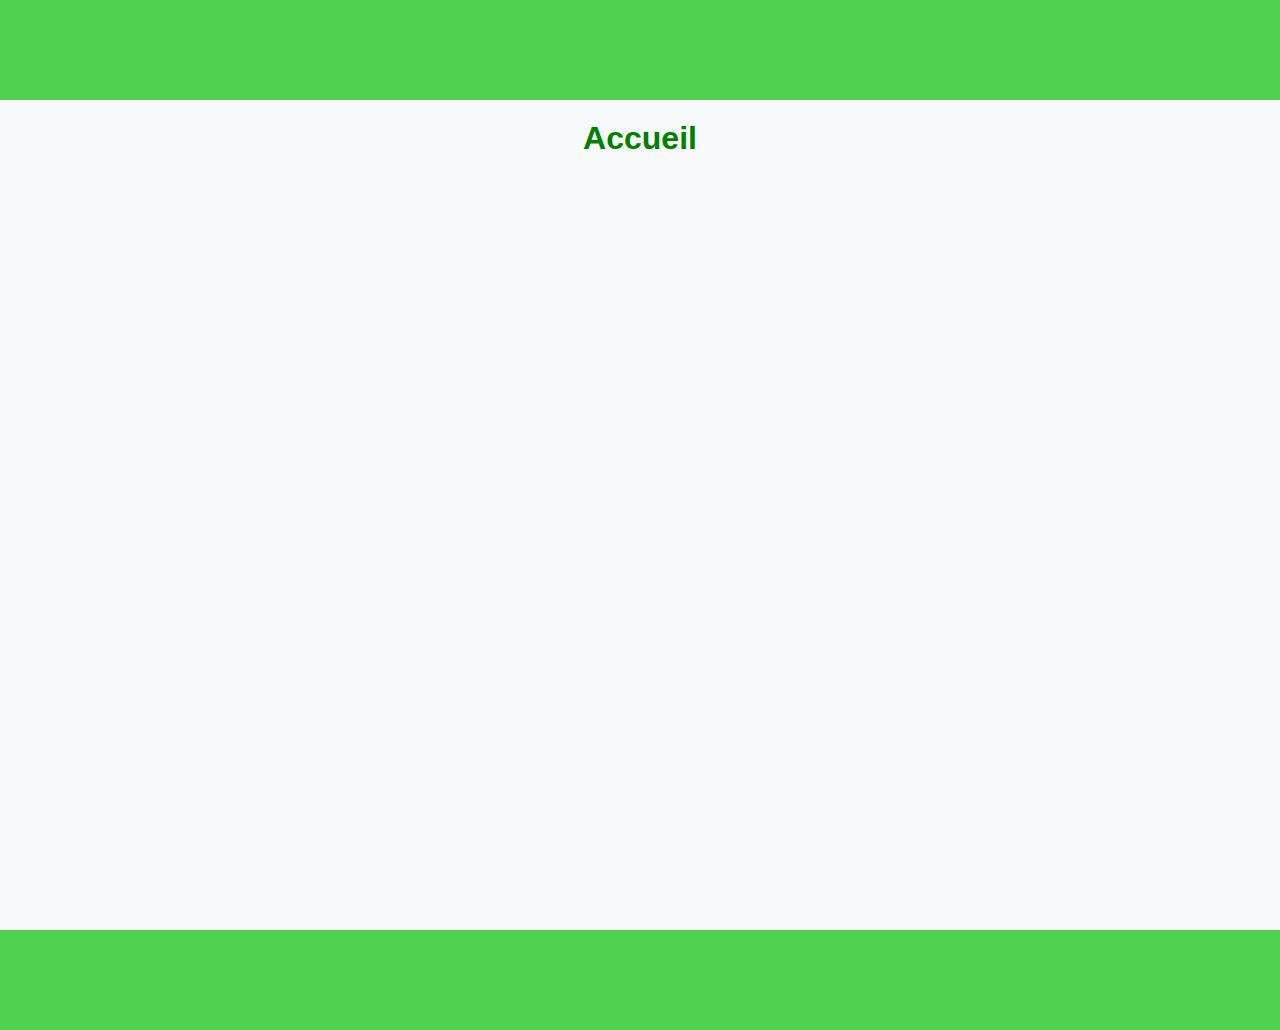
==== index.html @ 8d9ec842 "change files and add information to search" ====
<!DOCTYPE html>
<html lang="en">

<head>
  <meta charset="UTF-8">
  <meta name="viewport" content="width=device-width, initial-scale=1.0">
  <title>Country search</title>
  <link rel="stylesheet" href="style.css">
</head>

<body>
  <header class="bande">

  </header>
  <main id="corp">

    <h1>Accueil</h1>

    
  </main>

  <footer class="bande">

  </footer>
</body>

</html>
---- style.css ----
body {
    font-family: Arial, Helvetica, sans-serif;
    margin: 0;
    padding: 0;
    background-color: #f8f9fa;
    color: black;
  }
  
  h1 {
    text-align: center;
    margin-top: 20px;
    color:green;
  }
  
  .container {
    max-width: 600px;
    margin: 20px auto;
    background-color: #4fd14f;
    box-shadow: 0 4px 6px rgba(0, 0, 0, 0.1);
    border-radius: 8px;
    padding: 20px;

  }
  
  .searchBox {
    display: flex;
    gap: 10px;
    margin-bottom: 20px;
  }
  
  input {
    flex: 1;
    padding: 10px;
    border: 1px solid #ccc;
    border-radius: 5px;
    font-size: 16px;
  }
  
  button {
    padding: 10px 15px;
    border: none;
    background-color: green;
    color: white;
    border-radius: 5px;
    cursor: pointer;
    font-size: 16px;
  }
  
  button:hover {
    background-color: #004b24;
  }
  
  .results {
    text-align: center;
  }
  
  .results img {
    width: 150px;
    margin: 10px 0;
  }
  
  .results p {
    margin: 5px 0;
    font-size: 18px;
  }
  
  .error-message {
    color: red;
    font-weight: bold;
    text-align: center;
    margin: 10px 0;
  }

.bande {
  height: 100px;
  background-color: #4fd14f;
}
#corp {
  height: 90vh
}
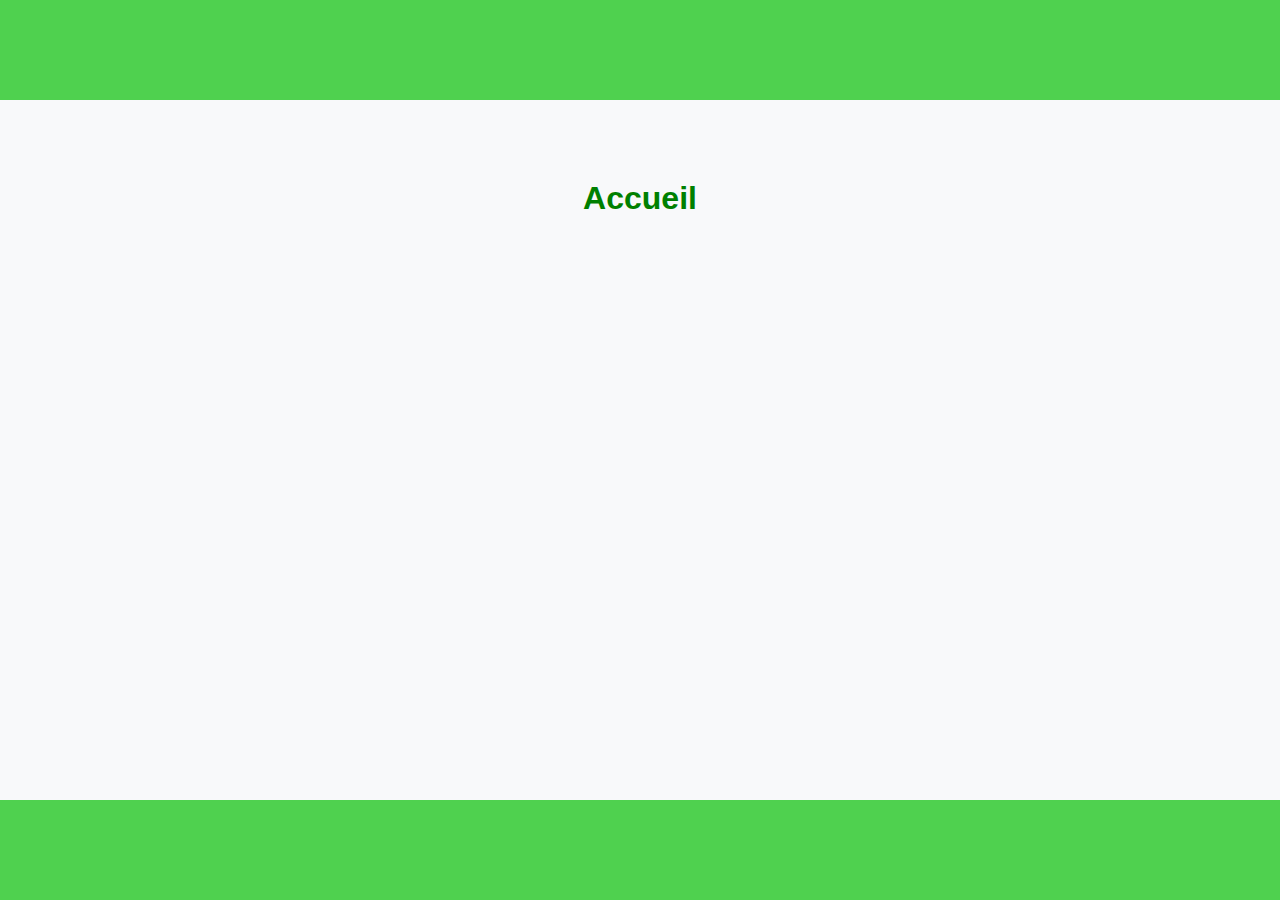
==== commit 61e68a11: "modification of the structure" ====
--- a/index.html
+++ b/index.html
@@ -5,7 +5,7 @@
   <meta charset="UTF-8">
   <meta name="viewport" content="width=device-width, initial-scale=1.0">
   <title>Country search</title>
-  <link rel="stylesheet" href="style.css">
+  <link rel="stylesheet" href="css/style.css">
 </head>
 
 <body>
--- a/css/style.css
+++ b/css/style.css
@@ -0,0 +1,121 @@
+html, body {
+  height: 100%;
+  margin: 0;
+  padding: 0;
+  display: flex;
+  flex-direction: column;
+}
+
+body {
+    font-family: Verdana, Geneva, Tahoma, sans-serif;
+    background-color: #f8f9fa;
+    color: black;
+  }
+
+
+
+.page-container {
+  display: flex;
+  flex-direction: column;
+  flex-grow: 1; 
+}
+  
+  h1 {
+    text-align: center;
+    margin-top: 60px;
+    color:green;
+  }
+
+  .presentation {
+    text-align: center;
+    margin-left: 10%;
+    margin-right: 10%;
+    font-size: 18px; /* Taille de police confortable */
+    line-height: 1.8; /* Améliore la lisibilité */
+    color: #333; /* Couleur plus douce pour le texte */
+    font-weight: 400; /* Style de texte légèrement plus épais */
+  }
+  
+  #start {
+    padding-top: 50px;
+    font-size: 22px;
+    text-align: center;
+    color: green; /* Met en valeur le texte "Start your search" */
+    font-weight: bold; /* Rend ce texte plus visible */
+    letter-spacing: 0.5px; /* Espacement entre les lettres pour un effet élégant */
+  }
+
+  
+  .container {
+    max-width: 600px;
+    margin: 20px auto;
+    background-color: #4fd14f;
+    box-shadow: 0 4px 6px rgba(0, 0, 0, 0.1);
+    border-radius: 8px;
+    padding: 20px;
+
+  }
+  
+  .searchBox {
+    display: flex;
+    gap: 10px;
+    margin-bottom: 20px;
+  }
+  
+  input {
+    flex: 1;
+    padding: 10px;
+    border: 1px solid #ccc;
+    border-radius: 5px;
+    font-size: 16px;
+  }
+  
+  button {
+    padding: 10px 15px;
+    border: none;
+    background-color: green;
+    color: white;
+    border-radius: 5px;
+    cursor: pointer;
+    font-size: 16px;
+  }
+  
+  button:hover {
+    background-color: #004b24;
+  }
+  
+  .results {
+    max-height: 400px;
+    overflow-y: auto; /* Défilement */
+    padding: 10px; 
+    background-color: #cefeb9; 
+    border: 1px solid #ccc; 
+    border-radius: 8px;
+  }
+  
+  .results img {
+    width: 150px;
+    margin: 10px;
+  }
+  
+  .results p {
+    margin: 10px;
+    font-size: 18px;
+  }
+  
+  .error-message {
+    color: red;
+    font-weight: bold;
+    text-align: center;
+    margin: 10px 0;
+  }
+
+.bande {
+  height: 100px;
+  background-color: #4fd14f;
+}
+
+#corp {
+  flex-grow: 1; /* Étend le contenu principal */
+  padding: 20px; /* Facultatif : ajoute de l'espace autour */
+}
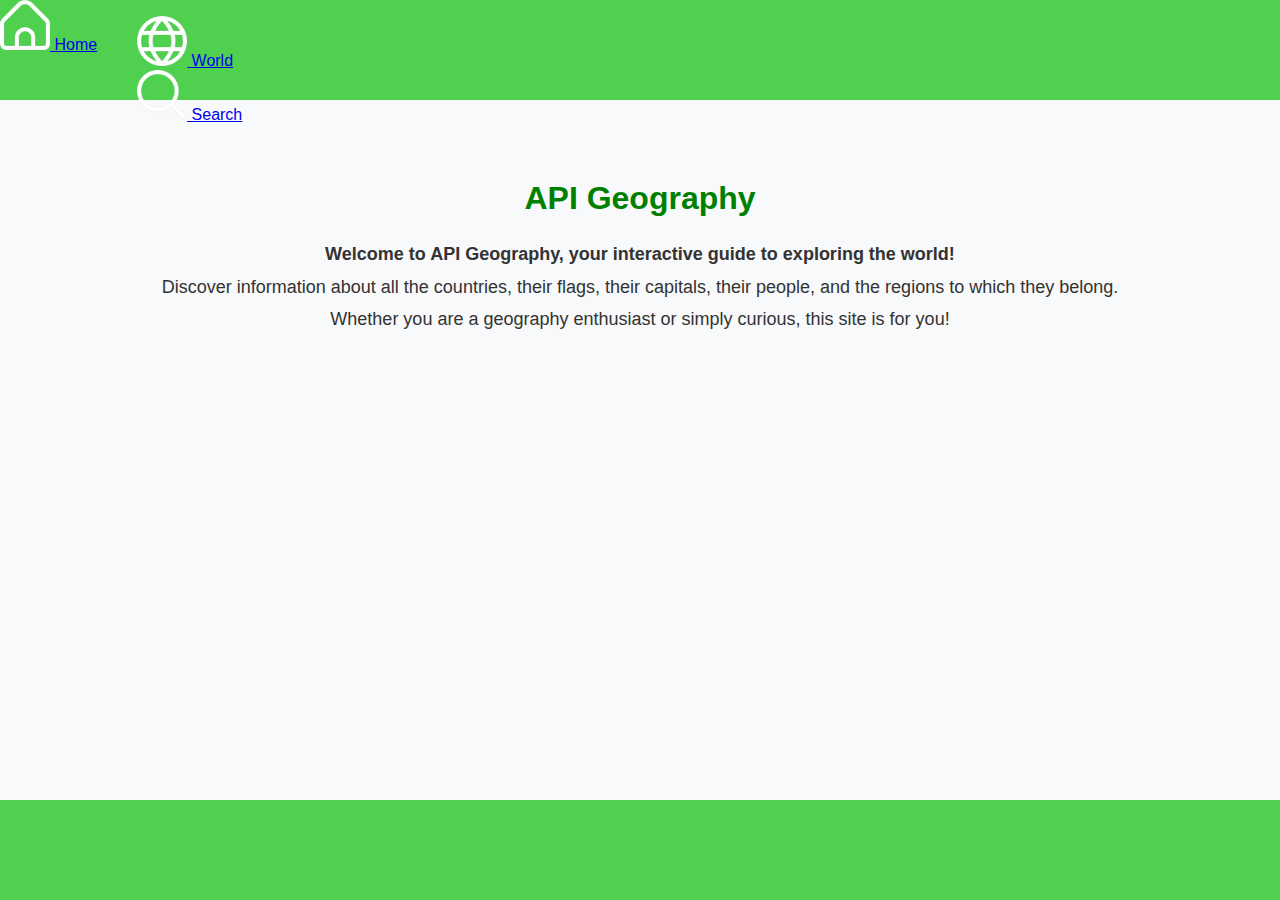
==== commit d142a8bb: "début index + img" ====
--- a/index.html
+++ b/index.html
@@ -4,17 +4,32 @@
 <head>
   <meta charset="UTF-8">
   <meta name="viewport" content="width=device-width, initial-scale=1.0">
-  <title>Country search</title>
+  <title>Home Page</title>
   <link rel="stylesheet" href="css/style.css">
 </head>
 
 <body>
   <header class="bande">
-
+    <nav class="navbar">
+      <div class="navbar_bloc">
+        <a class="navbar_home" href="index.html"> <img class="icone" src="images/maison.png"> Home </a>
+      </div>
+      <div class="navbar_bloc">
+        <ul class="navbar_page">
+          <li> <a href="info.html"> <img class="icone" src="images/globe.png"> World </a></li>
+          <li> <a href="search.html"> <img class="icone" src="images/chercher.png"> Search </a></li>
+        </ul>
+      </div>
+      
+    </nav>
   </header>
   <main id="corp">
 
-    <h1>Accueil</h1>
+    <h1>API Geography</h1>
+
+    <p class="presentation"> <strong>Welcome to API Geography, your interactive guide to exploring the world!</strong><br>
+      Discover information about all the countries, their flags, their capitals, their people, and the regions to which they belong. <br>
+      Whether you are a geography enthusiast or simply curious, this site is for you!</p>
 
     
   </main>
--- a/css/style.css
+++ b/css/style.css
@@ -11,7 +11,6 @@
     background-color: #f8f9fa;
     color: black;
   }
-
 
 
 .page-container {
@@ -119,3 +118,16 @@
   flex-grow: 1; /* Étend le contenu principal */
   padding: 20px; /* Facultatif : ajoute de l'espace autour */
 }
+
+/*Header*/
+.navbar{
+  display: flex;
+  flex-direction: row;
+}
+.navbar_page{ /*ul*/
+list-style: none;
+}
+.icone{
+  width: 50px;
+  height: 50px;
+}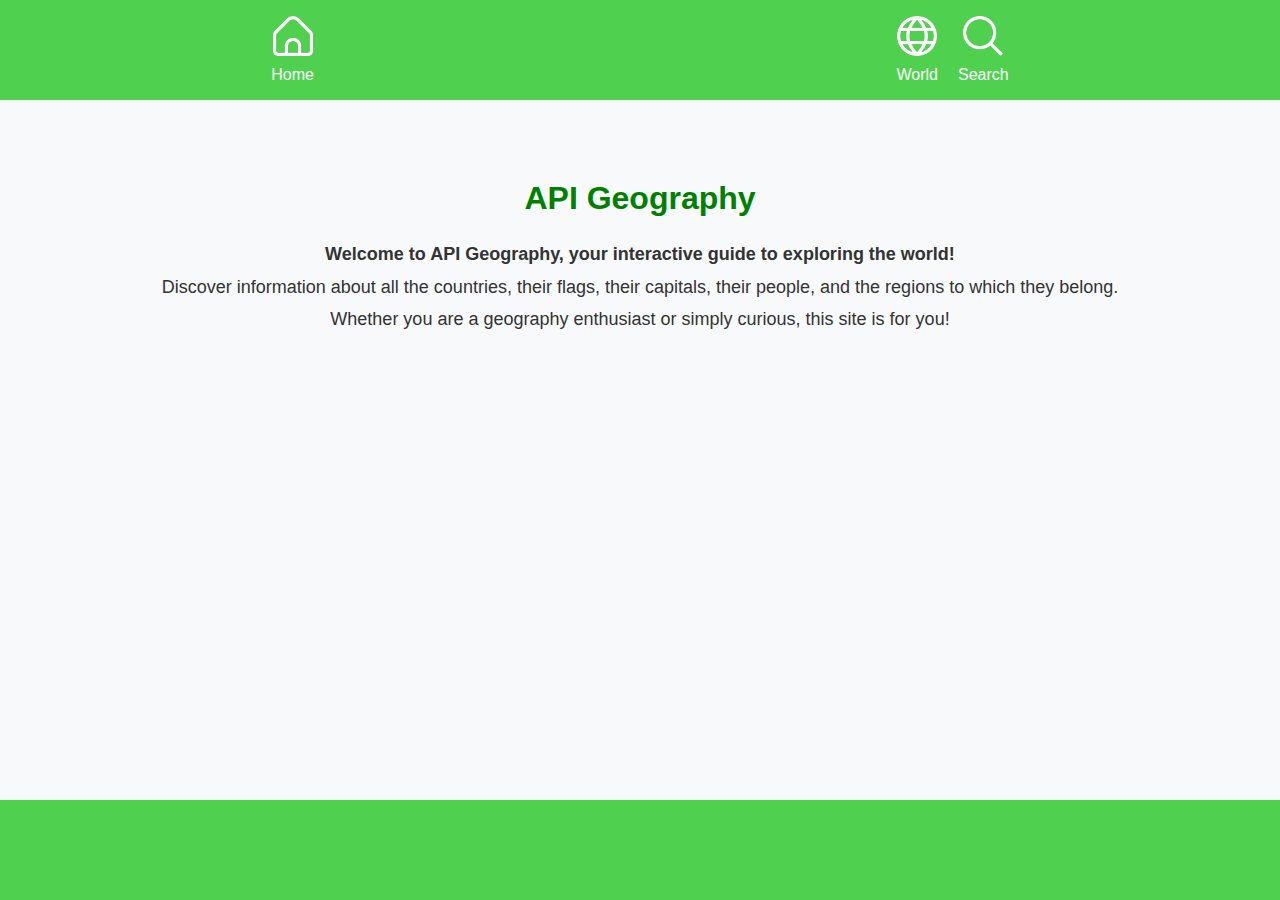
==== commit adb00c11: "ajout alt" ====
--- a/index.html
+++ b/index.html
@@ -12,12 +12,12 @@
   <header class="bande">
     <nav class="navbar">
       <div class="navbar_bloc">
-        <a class="navbar_home" href="index.html"> <img class="icone" src="images/maison.png"> Home </a>
+        <a class="navbar_home" href="index.html"> <img class="icone" src="images/maison.png" alt="Logo of a house to return to the home page"> Home </a>
       </div>
       <div class="navbar_bloc">
         <ul class="navbar_page">
-          <li> <a href="info.html"> <img class="icone" src="images/globe.png"> World </a></li>
-          <li> <a href="search.html"> <img class="icone" src="images/chercher.png"> Search </a></li>
+          <li> <a href="info.html"> <img class="icone" src="images/globe.png" alt="Earth logo to access the information page"> World </a></li>
+          <li> <a href="search.html"> <img class="icone" src="images/chercher.png" alt="Logo of a magnifying glass to access the search page"> Search </a></li>
         </ul>
       </div>
       
--- a/css/style.css
+++ b/css/style.css
@@ -29,7 +29,7 @@
     text-align: center;
     margin-left: 10%;
     margin-right: 10%;
-    font-size: 18px; /* Taille de police confortable */
+    font-size: 1.125rem; /*18px*/ /* Taille de police confortable */
     line-height: 1.8; /* Améliore la lisibilité */
     color: #333; /* Couleur plus douce pour le texte */
     font-weight: 400; /* Style de texte légèrement plus épais */
@@ -37,7 +37,7 @@
   
   #start {
     padding-top: 50px;
-    font-size: 22px;
+    font-size: 1.375rem; /*22px*/
     text-align: center;
     color: green; /* Met en valeur le texte "Start your search" */
     font-weight: bold; /* Rend ce texte plus visible */
@@ -112,6 +112,7 @@
 .bande {
   height: 100px;
   background-color: #4fd14f;
+  align-items: center;
 }
 
 #corp {
@@ -122,12 +123,35 @@
 /*Header*/
 .navbar{
   display: flex;
+  justify-content: space-around;
+  align-items: center;
+  text-align: center;
+}
+.navbar_page{
+  text-align: center;
+  display: flex;
   flex-direction: row;
+  justify-content: center; 
+  gap: 20px; 
+ 
+}
+a{
+  text-decoration: none;
+  color: white;
+  display: flex;
+  flex-direction: column;
+  align-items: center;
+
 }
 .navbar_page{ /*ul*/
 list-style: none;
+display: flex;
+flex-direction: row;
+justify-content: space-between
 }
+
 .icone{
-  width: 50px;
-  height: 50px;
+  width: 40px;
+  height: 40px;
+  margin-bottom: 10px;
 }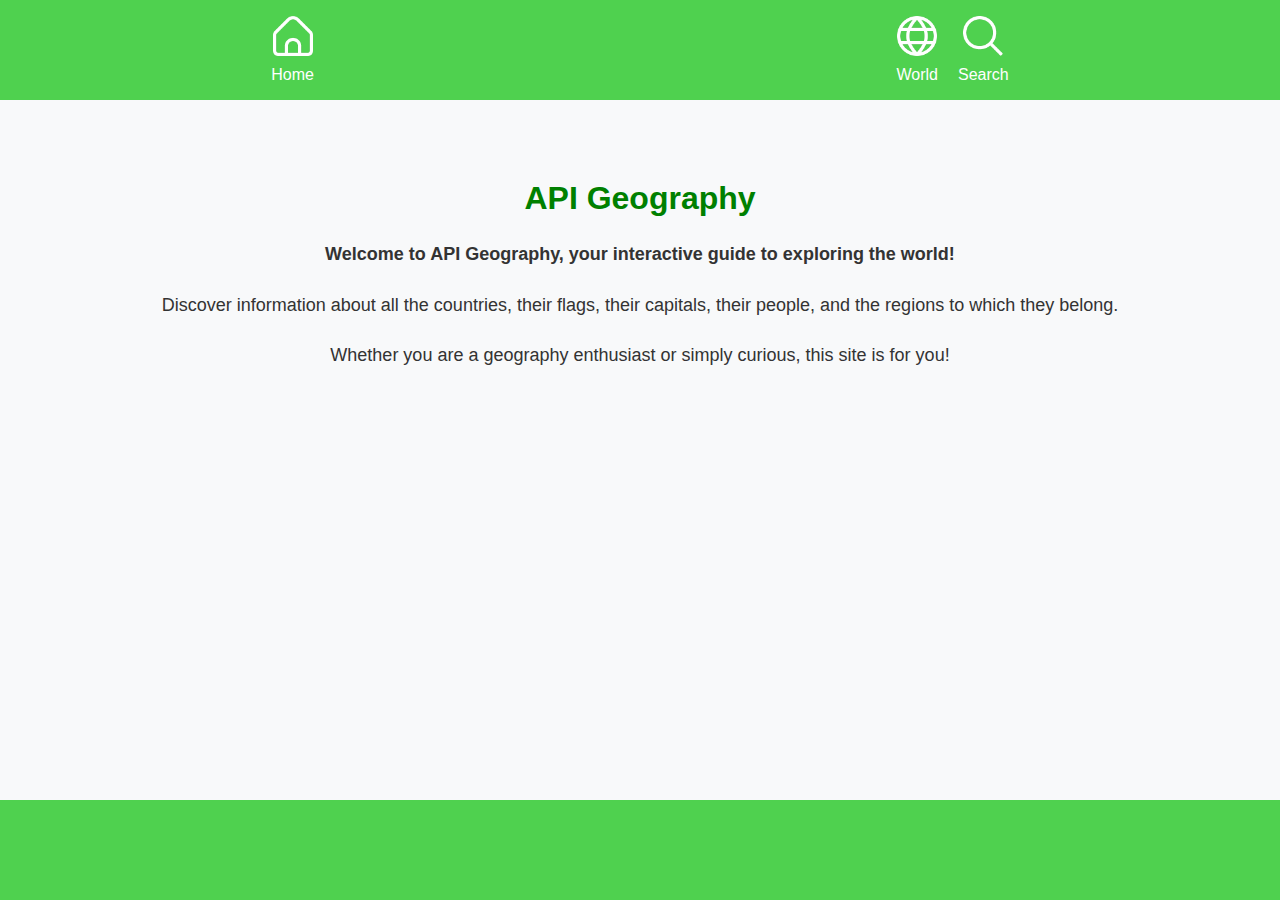
==== commit 9fb8e646: "modification du texte" ====
--- a/index.html
+++ b/index.html
@@ -27,9 +27,9 @@
 
     <h1>API Geography</h1>
 
-    <p class="presentation"> <strong>Welcome to API Geography, your interactive guide to exploring the world!</strong><br>
-      Discover information about all the countries, their flags, their capitals, their people, and the regions to which they belong. <br>
-      Whether you are a geography enthusiast or simply curious, this site is for you!</p>
+    <p class="presentation"> <strong>Welcome to API Geography, your interactive guide to exploring the world!</strong></p>
+    <p class="presentation">Discover information about all the countries, their flags, their capitals, their people, and the regions to which they belong.</p>  
+    <p class="presentation">Whether you are a geography enthusiast or simply curious, this site is for you!</p>
 
     
   </main>
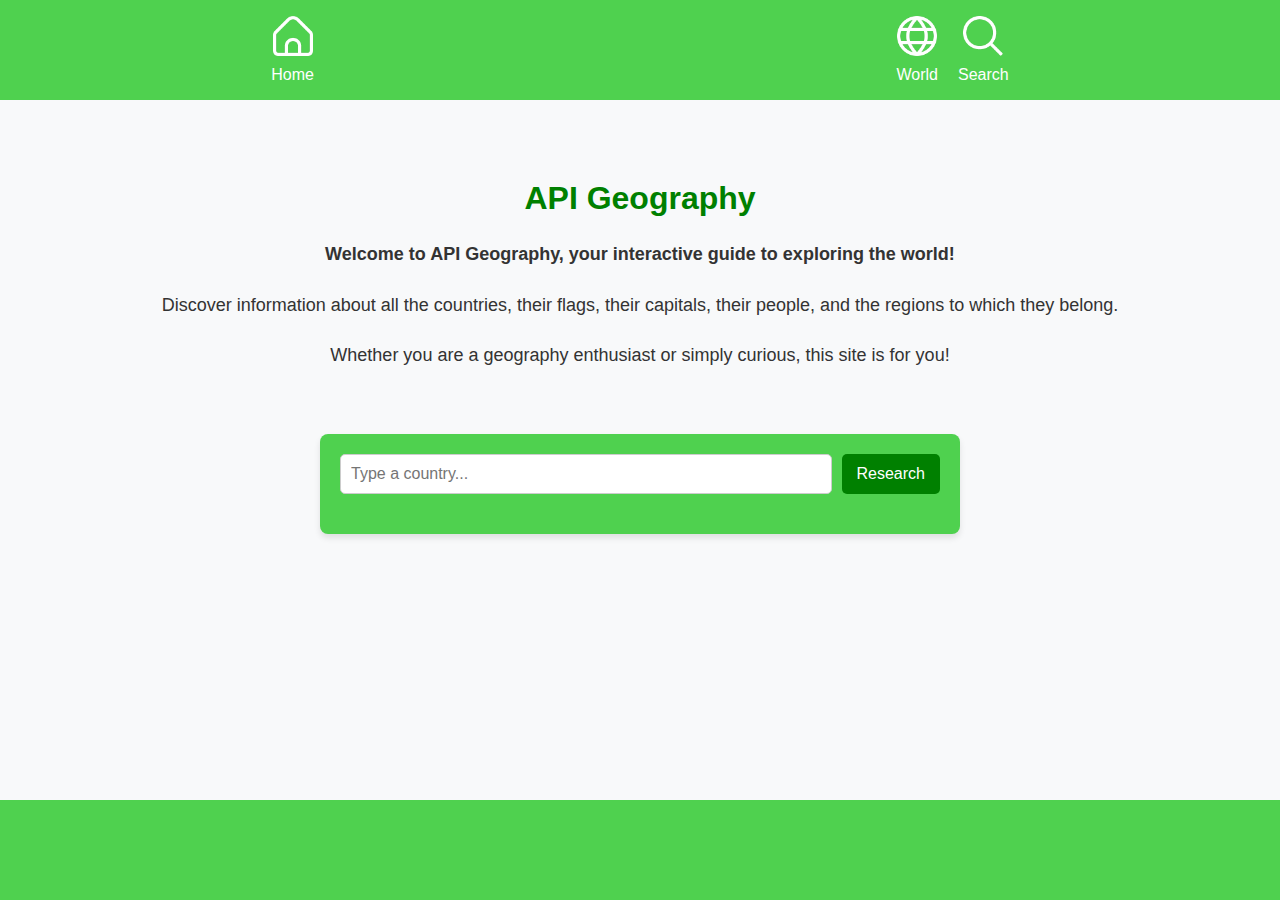
==== commit 3ad8aacc: "ajout de la recherche sur la page d'accueil" ====
--- a/index.html
+++ b/index.html
@@ -6,6 +6,7 @@
   <meta name="viewport" content="width=device-width, initial-scale=1.0">
   <title>Home Page</title>
   <link rel="stylesheet" href="css/style.css">
+  <script src="js/search.js"></script>
 </head>
 
 <body>
@@ -26,12 +27,19 @@
   <main id="corp">
 
     <h1>API Geography</h1>
+    <div class="text_container">
+      <p class="presentation"> <strong> Welcome to API Geography, your interactive guide to exploring the world! </strong></p>
+      <p class="presentation">Discover information about all the countries, their flags, their capitals, their people, and the regions to which they belong.</p>  
+      <p class="presentation">Whether you are a geography enthusiast or simply curious, this site is for you!</p>
+    </div>
 
-    <p class="presentation"> <strong>Welcome to API Geography, your interactive guide to exploring the world!</strong></p>
-    <p class="presentation">Discover information about all the countries, their flags, their capitals, their people, and the regions to which they belong.</p>  
-    <p class="presentation">Whether you are a geography enthusiast or simply curious, this site is for you!</p>
 
-    
+    <div class="container">
+        <form class="searchBox" onsubmit="redirectToSearch(event)">
+          <input type="text" id="countryInput" placeholder="Type a country...">
+          <button id="buttonresearch">Research</button>
+        </form>
+      </div>
   </main>
 
   <footer class="bande">
--- a/css/style.css
+++ b/css/style.css
@@ -24,7 +24,9 @@
     margin-top: 60px;
     color:green;
   }
-
+.text_container{
+  margin-bottom: 5%;
+}
   .presentation {
     text-align: center;
     margin-left: 10%;
@@ -56,6 +58,11 @@
   }
   
   .searchBox {
+    display: flex;
+    gap: 10px;
+    margin-bottom: 20px;
+  }
+  .searchForm {
     display: flex;
     gap: 10px;
     margin-bottom: 20px;
@@ -154,4 +161,4 @@
   width: 40px;
   height: 40px;
   margin-bottom: 10px;
-}+}
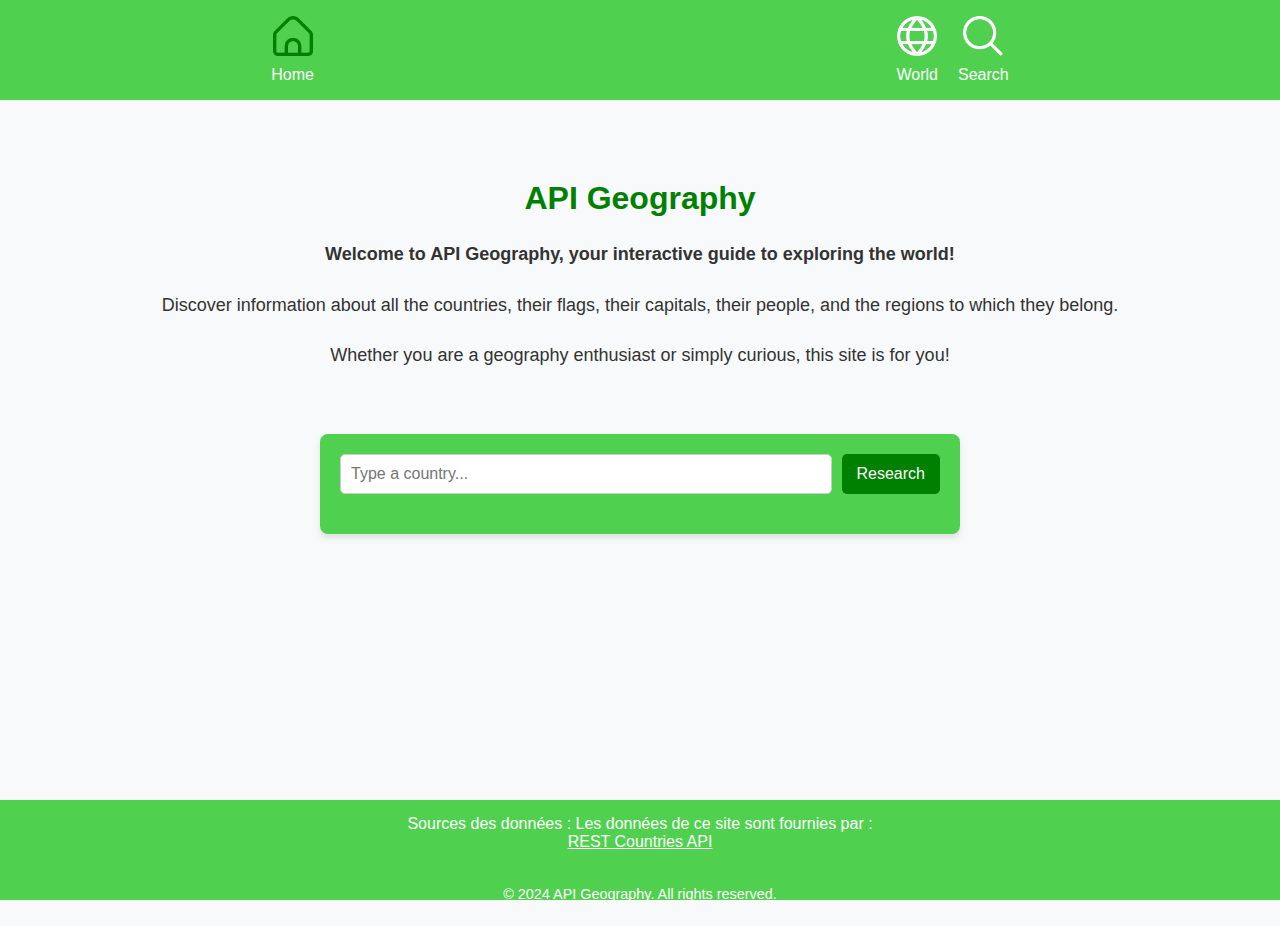
==== commit 4c4cdff2: "image + footer" ====
--- a/index.html
+++ b/index.html
@@ -13,7 +13,7 @@
   <header class="bande">
     <nav class="navbar">
       <div class="navbar_bloc">
-        <a class="navbar_home" href="index.html"> <img class="icone" src="images/maison.png" alt="Logo of a house to return to the home page"> Home </a>
+        <a class="navbar_home" href="index.html"> <img class="icone" src="images/maison_verte.png" alt="Logo of a house to return to the home page"> Home </a>
       </div>
       <div class="navbar_bloc">
         <ul class="navbar_page">
@@ -43,7 +43,13 @@
   </main>
 
   <footer class="bande">
+    <div class="footer_bloc">
+      <section class="source">
+        <p>Sources des données : Les données de ce site sont fournies par : <a href="https://restcountries.com/">REST Countries API</a></p>
+      </section>
+      <p id="copyright">© 2024 API Geography. All rights reserved.</p>
 
+    </div>
   </footer>
 </body>
 
--- a/css/style.css
+++ b/css/style.css
@@ -31,19 +31,19 @@
     text-align: center;
     margin-left: 10%;
     margin-right: 10%;
-    font-size: 1.125rem; /*18px*/ /* Taille de police confortable */
-    line-height: 1.8; /* Améliore la lisibilité */
-    color: #333; /* Couleur plus douce pour le texte */
-    font-weight: 400; /* Style de texte légèrement plus épais */
+    font-size: 1.125rem; 
+    line-height: 1.8;
+    color: #333; 
+    font-weight: 400;
   }
   
   #start {
     padding-top: 50px;
-    font-size: 1.375rem; /*22px*/
+    font-size: 1.375rem;
     text-align: center;
-    color: green; /* Met en valeur le texte "Start your search" */
-    font-weight: bold; /* Rend ce texte plus visible */
-    letter-spacing: 0.5px; /* Espacement entre les lettres pour un effet élégant */
+    color: green; 
+    font-weight: bold; 
+    letter-spacing: 0.5px;
   }
 
   
@@ -102,6 +102,7 @@
   .results img {
     width: 150px;
     margin: 10px;
+    ;
   }
   
   .results p {
@@ -123,8 +124,8 @@
 }
 
 #corp {
-  flex-grow: 1; /* Étend le contenu principal */
-  padding: 20px; /* Facultatif : ajoute de l'espace autour */
+  flex-grow: 1; 
+  padding: 20px; 
 }
 
 /*Header*/
@@ -162,3 +163,36 @@
   height: 40px;
   margin-bottom: 10px;
 }
+
+/*Footer*/
+footer{
+  bottom: 0;
+}
+.footer_bloc{
+  display: flex;
+  flex-direction: column;
+  padding: 10px;
+  justify-content: center;
+  align-items: center;
+  text-align: center;
+  color:white;
+  size: 1rem;
+  gap: 10px;
+}
+footer a{
+  text-decoration: underline;
+}
+#copyright{
+  font-size: 0.9rem;
+  margin-top: 10px;
+}
+.source{
+  display: flex;
+  flex-direction: row;
+  margin-bottom: 10px;
+
+}
+.source p{
+  margin: 5px 0;
+
+}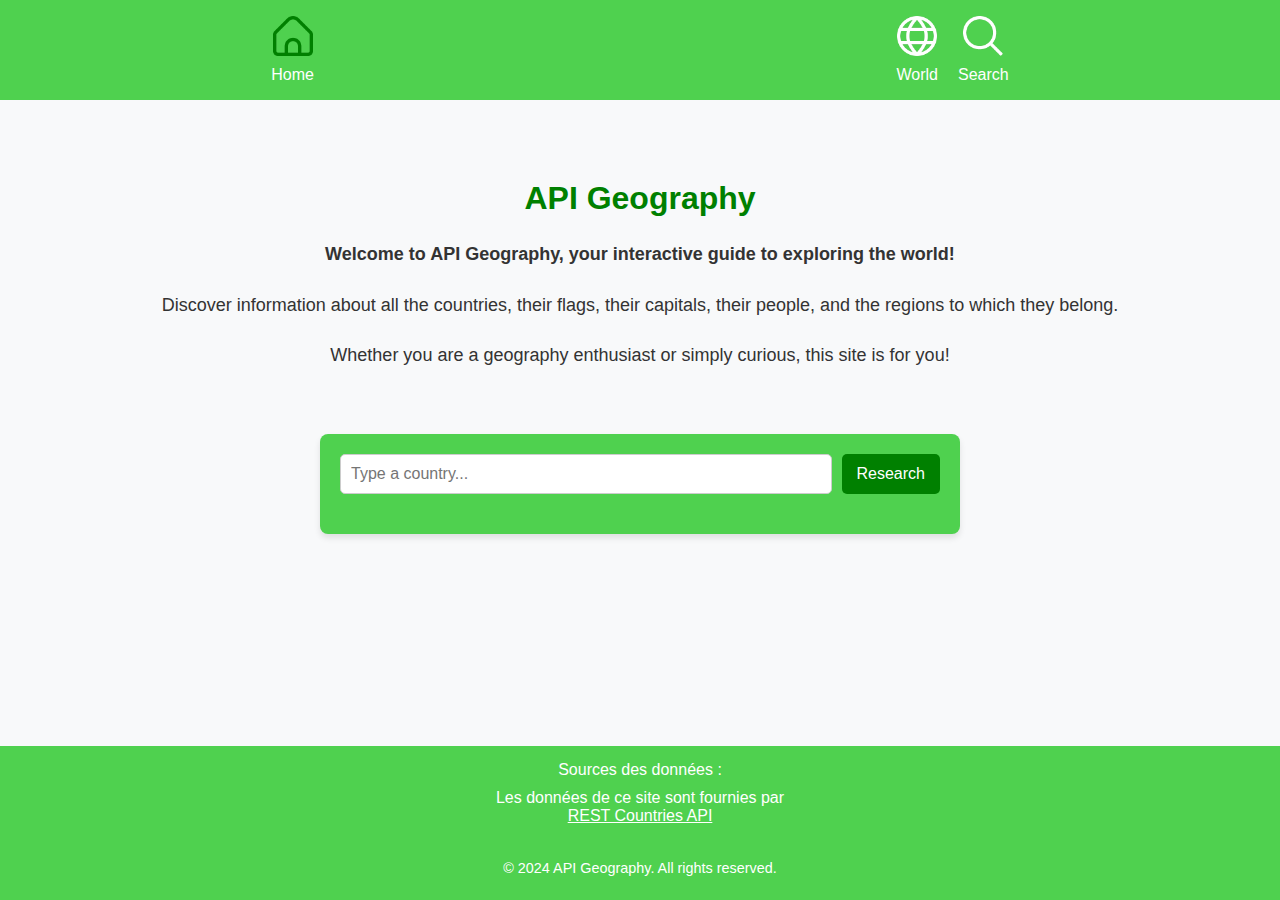
==== commit 2f250b05: "modif footer" ====
--- a/index.html
+++ b/index.html
@@ -45,7 +45,8 @@
   <footer class="bande">
     <div class="footer_bloc">
       <section class="source">
-        <p>Sources des données : Les données de ce site sont fournies par : <a href="https://restcountries.com/">REST Countries API</a></p>
+        <p>Sources des données : </p>
+        <p>Les données de ce site sont fournies par <a href="https://restcountries.com/">REST Countries API</a></p>
       </section>
       <p id="copyright">© 2024 API Geography. All rights reserved.</p>
 
--- a/css/style.css
+++ b/css/style.css
@@ -118,7 +118,6 @@
   }
 
 .bande {
-  height: 100px;
   background-color: #4fd14f;
   align-items: center;
 }
@@ -172,7 +171,6 @@
   display: flex;
   flex-direction: column;
   padding: 10px;
-  justify-content: center;
   align-items: center;
   text-align: center;
   color:white;
@@ -188,7 +186,7 @@
 }
 .source{
   display: flex;
-  flex-direction: row;
+  flex-direction: column;
   margin-bottom: 10px;
 
 }
